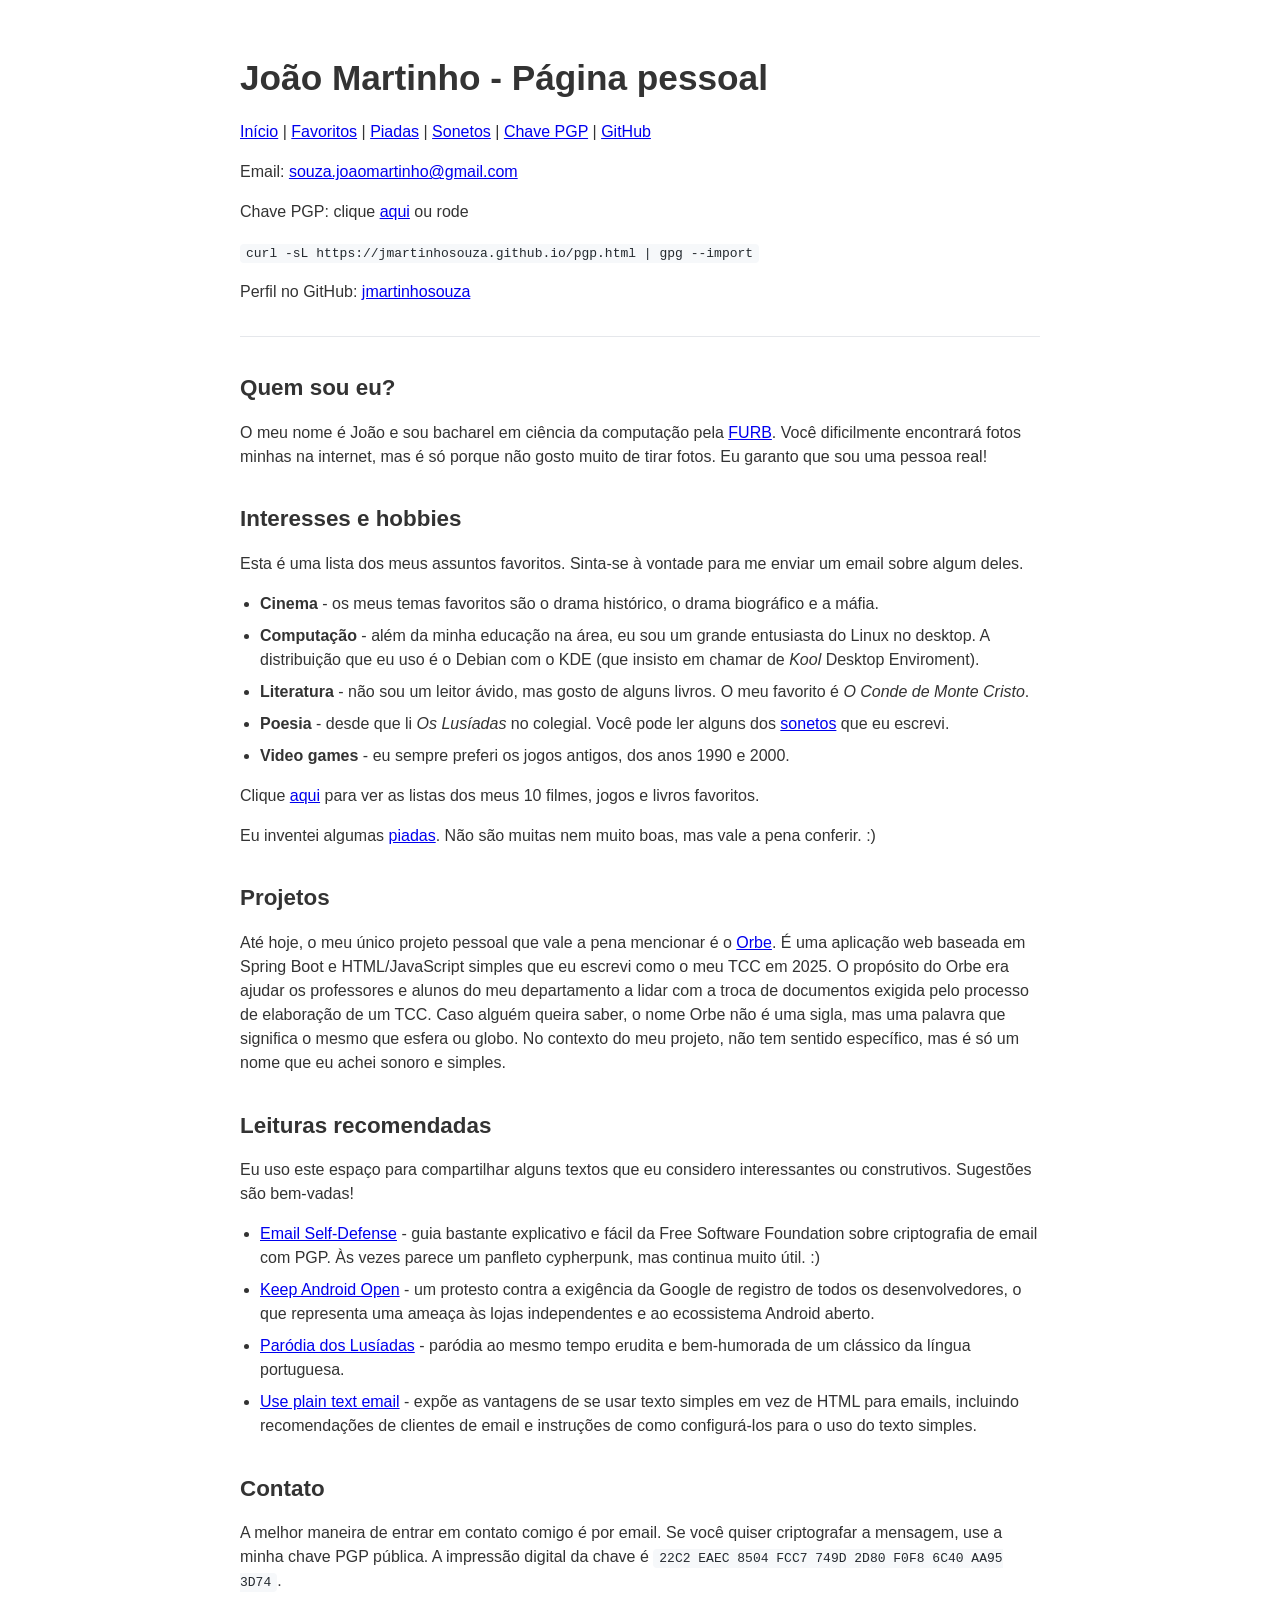
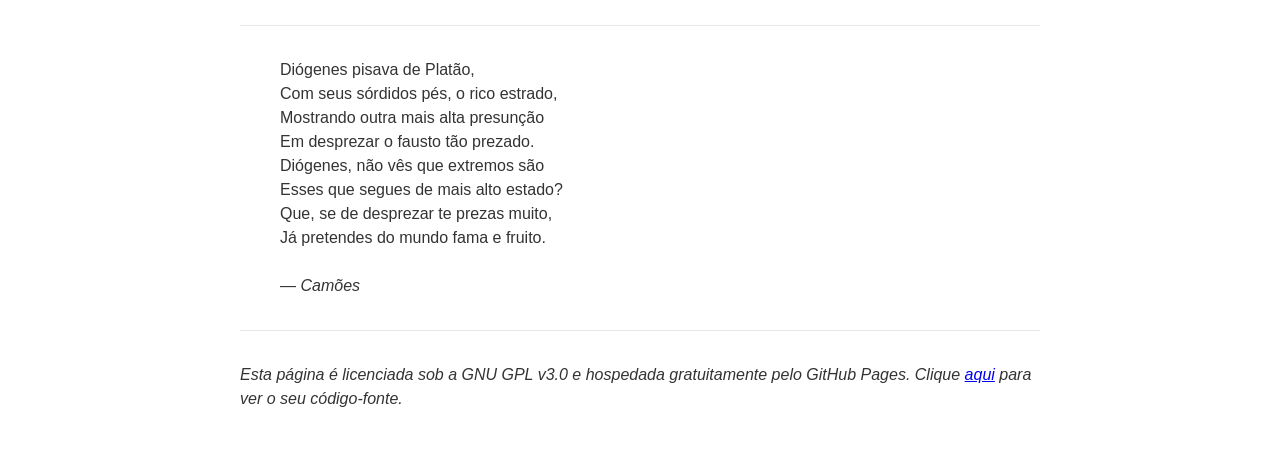
==== index.html @ 79cd5833 "2026-07-18" ====
<!DOCTYPE html>
<html lang="pt">
<head>
      <meta charset="UTF-8">
      <meta name="viewport" content="width=device-width, initial-scale=1.0">
      <link rel="icon" href="./recursos/gato.jpg">
      <title>Página pessoal do João Martinho</title>

      <style>
            body {
                  font-family: -apple-system, BlinkMacSystemFont, "Segoe UI", Roboto, Helvetica, Arial, sans-serif;
                  line-height: 1.5;
                  padding: 20px;
                  color: #333;
            }

            .container {
                  max-width: 800px;
                  margin: 0 auto;
            }

            h1 {
                  font-size: 2.2em;
                  margin-bottom: 0.2em;
            }

            h3 {
                  font-size: 1.4em;
                  margin-top: 1.5em;
                  margin-bottom: 0.5em;
            }

            code {
                  background-color: #f6f8fa;
                  color: #24292e;
                  padding: 2px 6px;
                  border-radius: 4px;
                  font-family: monospace;
            }

            ul {
                  margin-top: 0.5em;
                  padding-left: 20px;
                }

            li {
                  margin-bottom: 0.5em;
            }

            hr {
                  border: 0;
                  border-top: 1px solid #e5e7eb;
                  margin: 2em 0;
            }
      </style>
</head>
<body>
<div class="container">

      <h1>João Martinho - Página pessoal</h1>

      <p>
            <a href="index.html">Início</a> |
            <a href="favoritos.html">Favoritos</a> |
            <a href="piadas.html">Piadas</a> |
            <a href="sonetos.html">Sonetos</a> |
            <a href="pgp.html">Chave PGP</a> |
            <a href="https://github.com/jmartinhosouza">GitHub</a>
      </p>

      <p>Email: <a href="mailto:souza.joaomartinho@gmail.com">souza.joaomartinho@gmail.com</a></p>
      <p>Chave PGP: clique <a href="./recursos/jms-pub.asc" download>aqui</a> ou rode</p>
      <p><code>curl -sL https://jmartinhosouza.github.io/pgp.html | gpg --import</code></p>
      <p>Perfil no GitHub: <a href="https://github.com/jmartinhosouza">jmartinhosouza</a></p>

      <hr>

      <h3>Quem sou eu?</h3>

      <p>
            O meu nome é João e sou bacharel em ciência da computação pela <a href="https://furb.br">FURB</a>.
            Você dificilmente encontrará fotos minhas na internet, mas é só porque não gosto muito de tirar fotos. 
            Eu garanto que sou uma pessoa real!
      </p>

      <h3>Interesses e hobbies</h3>

      <p>
            Esta é uma lista dos meus assuntos favoritos. Sinta-se à vontade para me enviar um email sobre algum deles.
      </p>

      <ul>
            <li><b>Cinema</b> - os meus temas favoritos são o drama histórico, o drama biográfico e a máfia.</li>
            <li><b>Computação</b> - além da minha educação na área, eu sou um grande entusiasta do Linux no desktop. A distribuição que
                  eu uso é o Debian com o KDE (que insisto em chamar de <i>Kool</i> Desktop Enviroment).</li>
            <li><b>Literatura</b> - não sou um leitor ávido, mas gosto de alguns livros. O meu favorito é
                  <i>O Conde de Monte Cristo</i>.</li>
            <li><b>Poesia</b> - desde que li <i>Os Lusíadas</i> no colegial. Você pode ler alguns dos <a href="sonetos.html">sonetos</a>
                  que eu escrevi.</li>
            <li><b>Video games</b> - eu sempre preferi os jogos antigos, dos anos 1990 e 2000.</li>
      </ul>

      <p>
            Clique <a href="favoritos.html">aqui</a> para ver as listas dos meus 10 filmes, jogos e livros favoritos.
      </p>

      <p>
            Eu inventei algumas <a href="piadas.html">piadas</a>. Não são muitas nem muito boas, mas vale a pena conferir. :)
      </p>

      <h3>Projetos</h3>

      <p>
            Até hoje, o meu único projeto pessoal que vale a pena mencionar é o <a href="https://github.com/jmartinhosouza/orbe">Orbe</a>.
            É uma aplicação web baseada em Spring Boot e HTML/JavaScript simples que eu escrevi como o meu TCC em 2025. O propósito
            do Orbe era ajudar os professores e alunos do meu departamento a lidar com a troca de documentos exigida pelo processo de
            elaboração de um TCC. Caso alguém queira saber, o nome Orbe não é uma sigla, mas uma palavra que significa o mesmo que
            esfera ou globo. No contexto do meu projeto, não tem sentido específico, mas é só um nome que eu achei sonoro e simples.
      </p>

      <h3>Leituras recomendadas</h3>

      <p>
            Eu uso este espaço para compartilhar alguns textos que eu considero interessantes ou construtivos. Sugestões são bem-vadas!
      </p>

      <ul>
            <li><a href="https://emailselfdefense.fsf.org">Email Self-Defense</a> - guia bastante explicativo e fácil da Free Software
                  Foundation sobre criptografia de email com PGP. Às vezes parece um panfleto cypherpunk, mas continua muito
                  útil. :)</li>
            <li><a href="https://keepandroidopen.org/">Keep Android Open</a> - um protesto contra a exigência da Google de registro
                  de todos os desenvolvedores, o que representa uma ameaça às lojas independentes e ao ecossistema Android aberto.</li>
            <li><a href="https://pt.wikisource.org/wiki/Par%C3%B3dia_ao_primeiro_canto_dos_Lus%C3%ADadas_de_Cam%C3%B5es_por_quatro_estudantes_de_%C3%89vora_em_1589">
                  Paródia dos Lusíadas</a> - paródia ao mesmo tempo erudita e bem-humorada de um clássico da língua portuguesa.</li>
            <li><a href="https://useplaintext.email">Use plain text email</a> - expõe as vantagens de se usar texto simples em vez de HTML
                  para emails, incluindo recomendações de clientes de email e instruções de como configurá-los para o uso do texto
                  simples.</li>
      </ul>

      <h3>Contato</h3>

      <p>
            A melhor maneira de entrar em contato comigo é por email. Se você quiser criptografar a mensagem, use a minha chave PGP
            pública. A impressão digital da chave é <code>22C2 EAEC 8504 FCC7 749D 2D80 F0F8 6C40 AA95 3D74</code>.
      </p>

      <hr>

      <blockquote cite="camoes">
            Diógenes pisava de Platão,<br>
            Com seus sórdidos pés, o rico estrado,<br>
            Mostrando outra mais alta presunção<br>
            Em desprezar o fausto tão prezado.<br>
            Diógenes, não vês que extremos são<br>
            Esses que segues de mais alto estado?<br>
            Que, se de desprezar te prezas muito,<br>
            Já pretendes do mundo fama e fruito.<br>
            <br>
            <cite>— Camões</cite>
      </blockquote>

      <hr>

      <p>
            <i>Esta página é licenciada sob a GNU GPL v3.0 e hospedada gratuitamente pelo GitHub Pages. Clique
            <a href="https://github.com/jmartinhosouza/jmartinhosouza.github.io">aqui</a> para ver o seu código-fonte.</i>
      </p>
</div>
</body>
</html>
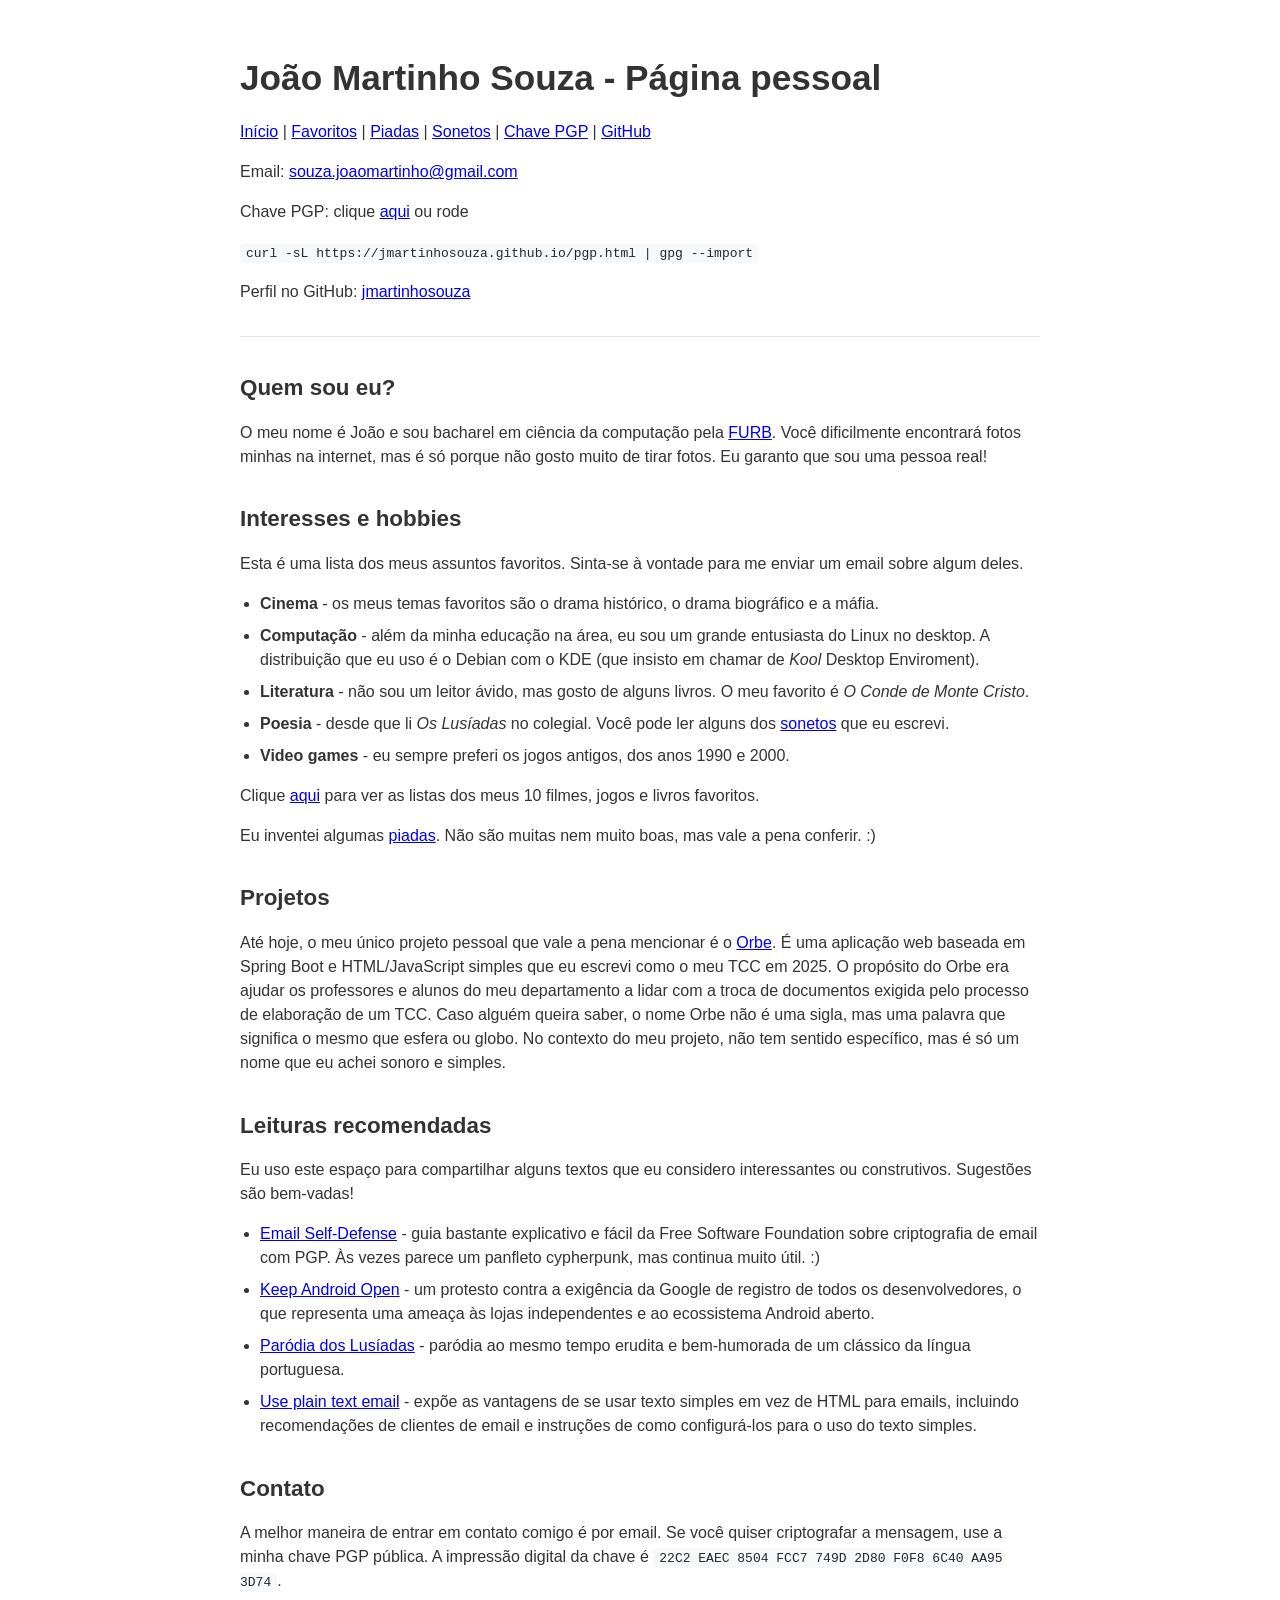
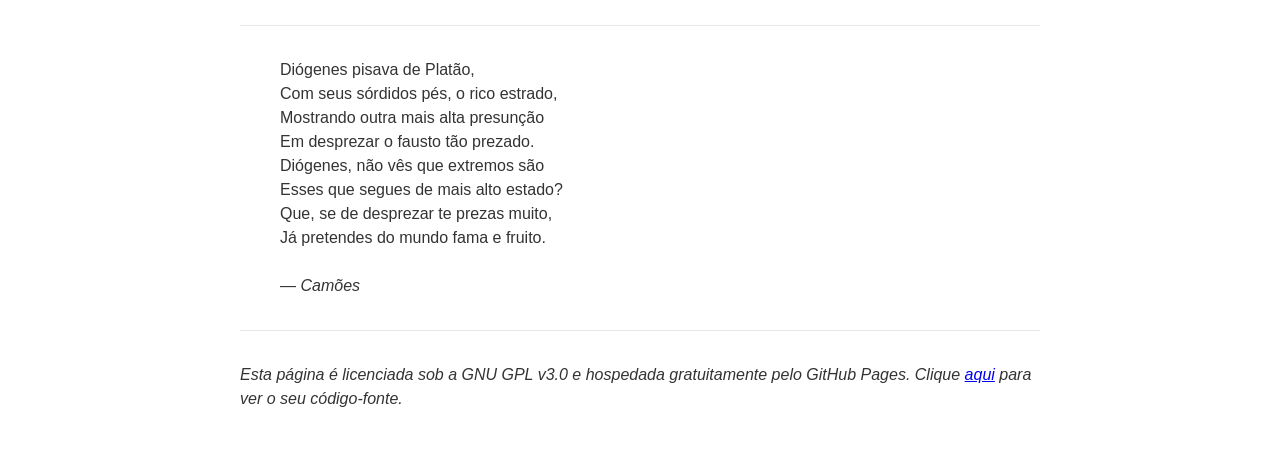
==== commit 24083431: "2026-07-18" ====
--- a/index.html
+++ b/index.html
@@ -57,7 +57,7 @@
 <body>
 <div class="container">
 
-      <h1>João Martinho - Página pessoal</h1>
+      <h1>João Martinho Souza - Página pessoal</h1>
 
       <p>
             <a href="index.html">Início</a> |
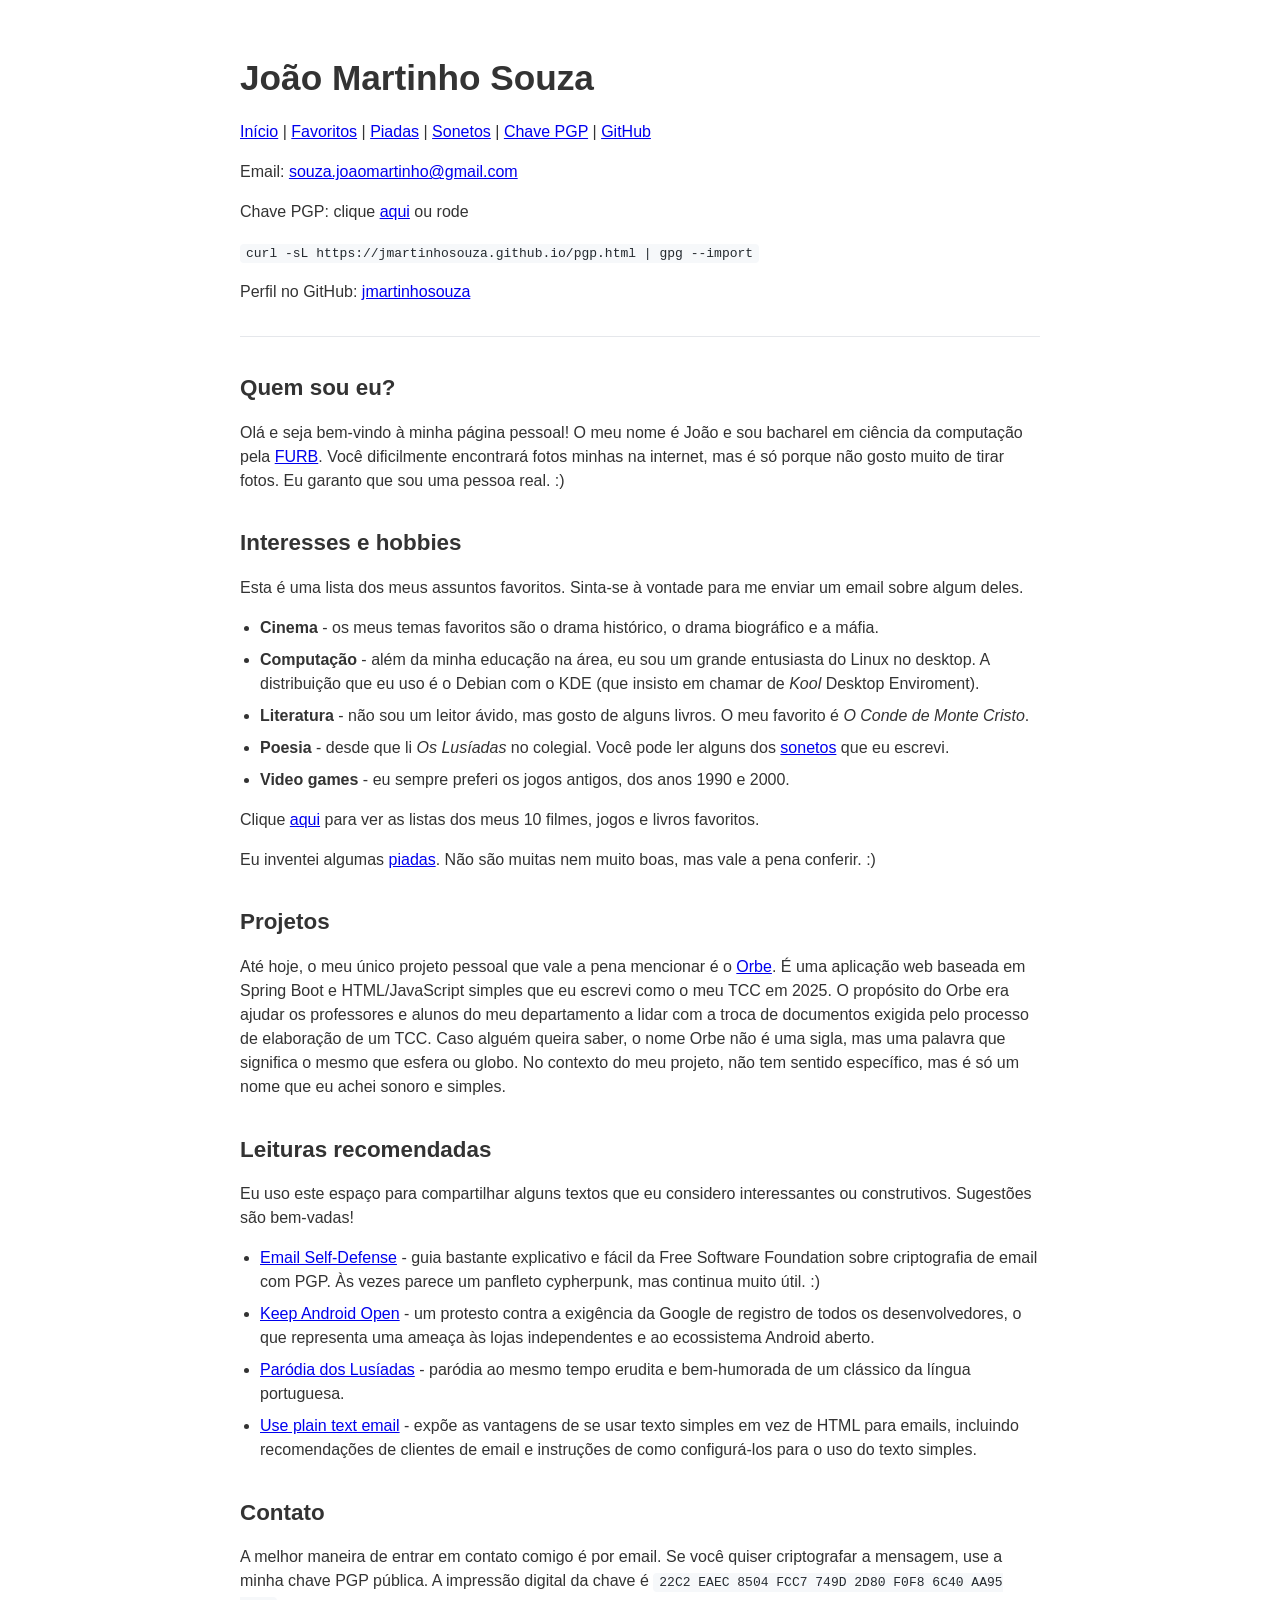
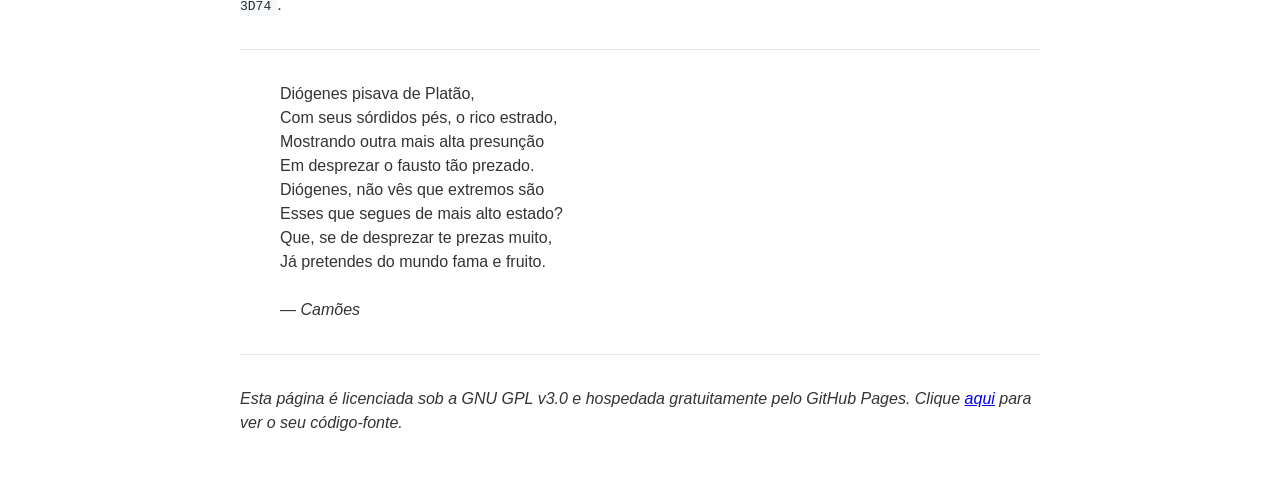
==== commit 3bfb756e: "2026-07-20" ====
--- a/index.html
+++ b/index.html
@@ -4,7 +4,7 @@
       <meta charset="UTF-8">
       <meta name="viewport" content="width=device-width, initial-scale=1.0">
       <link rel="icon" href="./recursos/gato.jpg">
-      <title>Página pessoal do João Martinho</title>
+      <title>A minha página pessoal</title>
 
       <style>
             body {
@@ -57,7 +57,7 @@
 <body>
 <div class="container">
 
-      <h1>João Martinho Souza - Página pessoal</h1>
+      <h1>João Martinho Souza</h1>
 
       <p>
             <a href="index.html">Início</a> |
@@ -78,9 +78,9 @@
       <h3>Quem sou eu?</h3>
 
       <p>
-            O meu nome é João e sou bacharel em ciência da computação pela <a href="https://furb.br">FURB</a>.
-            Você dificilmente encontrará fotos minhas na internet, mas é só porque não gosto muito de tirar fotos. 
-            Eu garanto que sou uma pessoa real!
+            Olá e seja bem-vindo à minha página pessoal! O meu nome é João e sou bacharel em ciência da computação
+            pela <a href="https://furb.br">FURB</a>. Você dificilmente encontrará fotos minhas na internet, mas é só
+            porque não gosto muito de tirar fotos. Eu garanto que sou uma pessoa real. :)
       </p>
 
       <h3>Interesses e hobbies</h3>
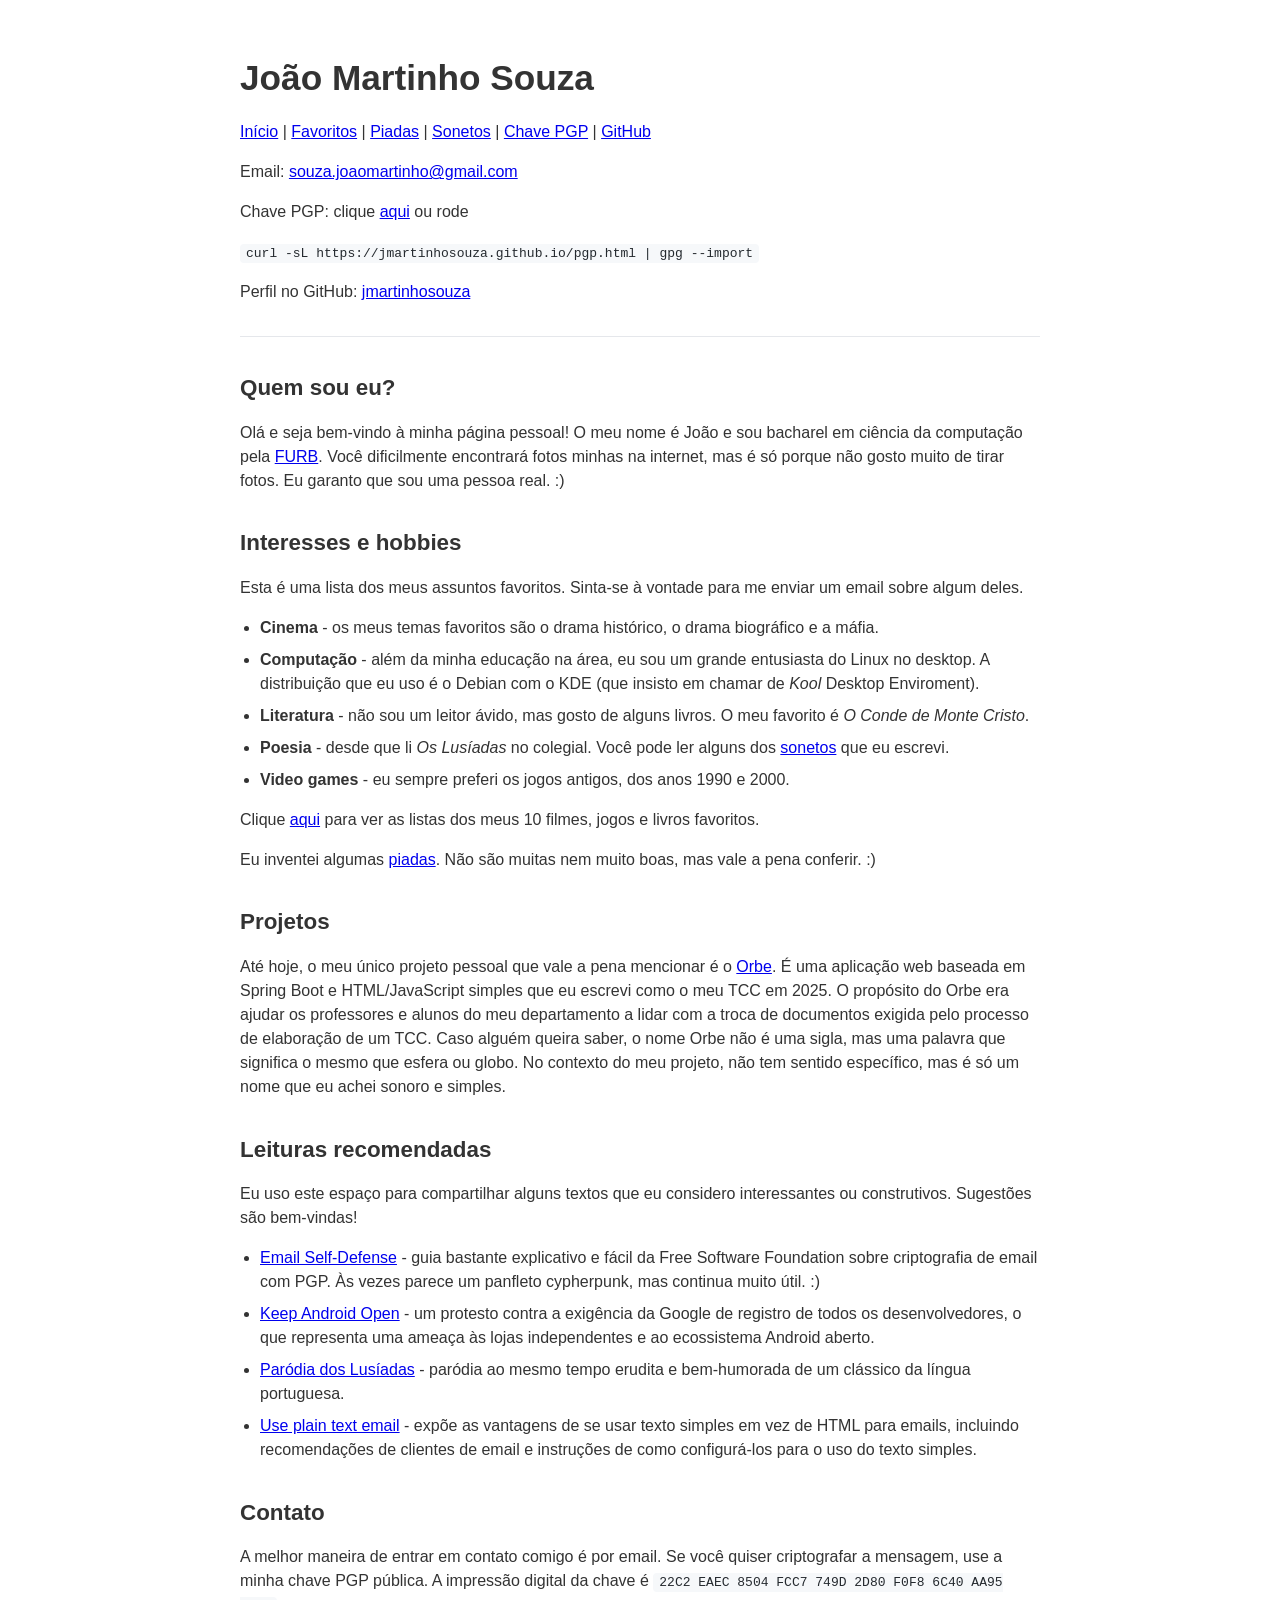
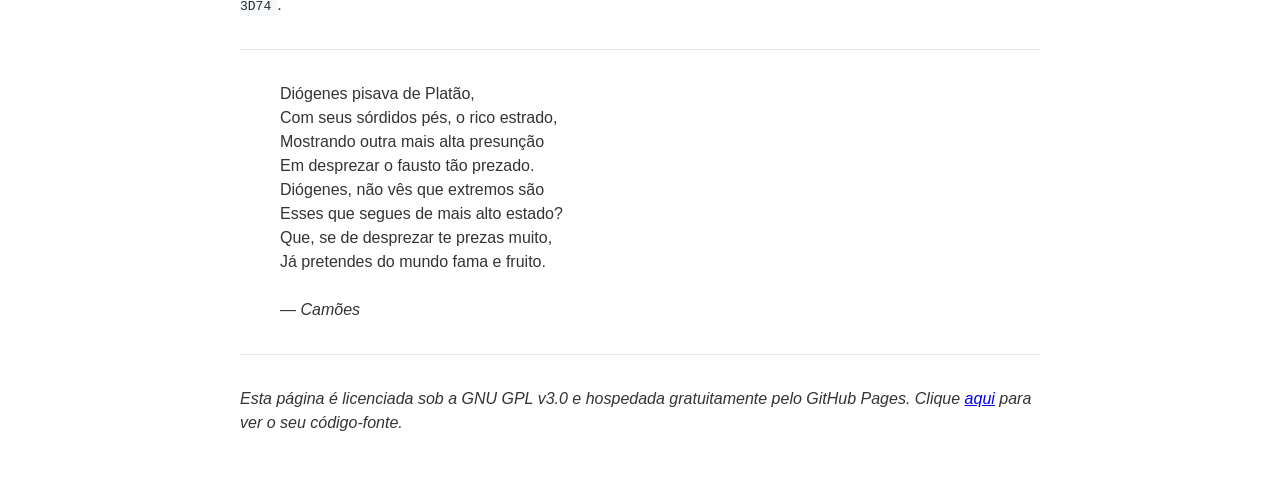
==== commit 1c5901f1: "2026-07-20" ====
--- a/index.html
+++ b/index.html
@@ -121,7 +121,7 @@
       <h3>Leituras recomendadas</h3>
 
       <p>
-            Eu uso este espaço para compartilhar alguns textos que eu considero interessantes ou construtivos. Sugestões são bem-vadas!
+            Eu uso este espaço para compartilhar alguns textos que eu considero interessantes ou construtivos. Sugestões são bem-vindas!
       </p>
 
       <ul>
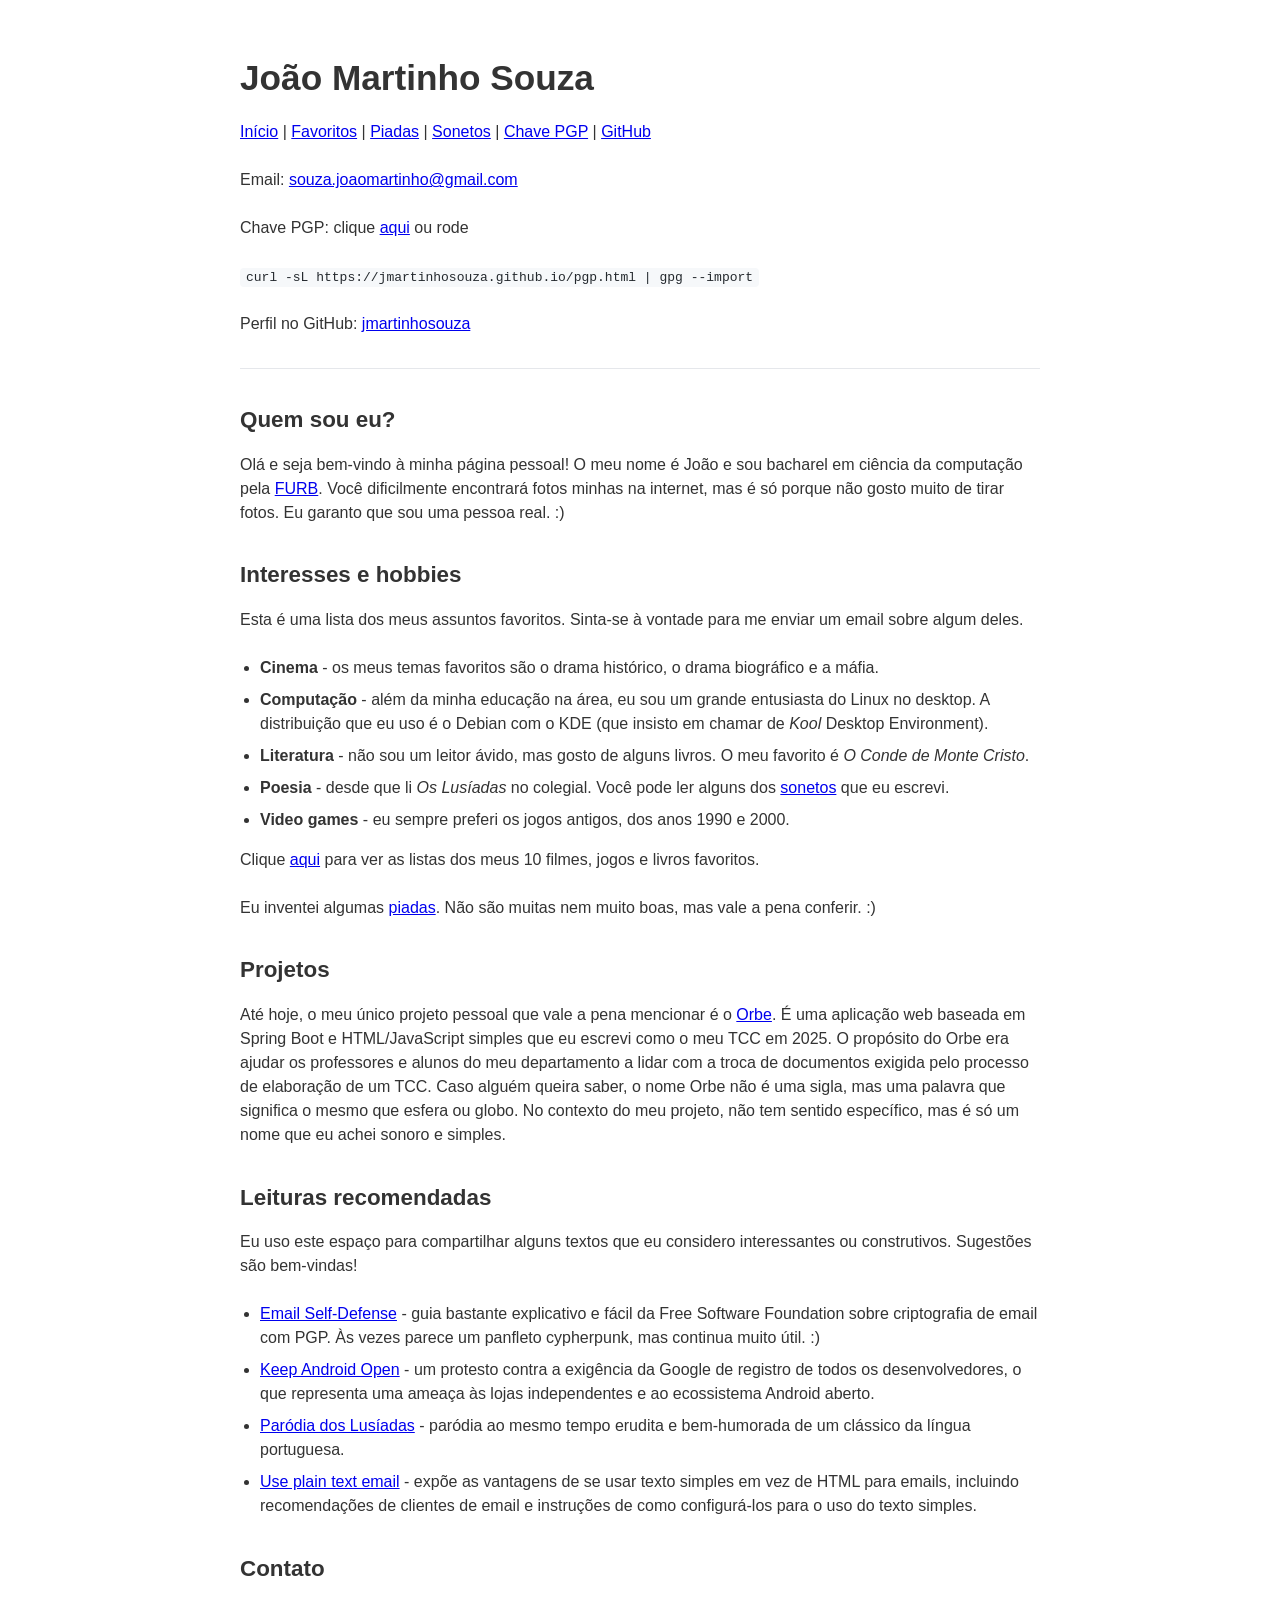
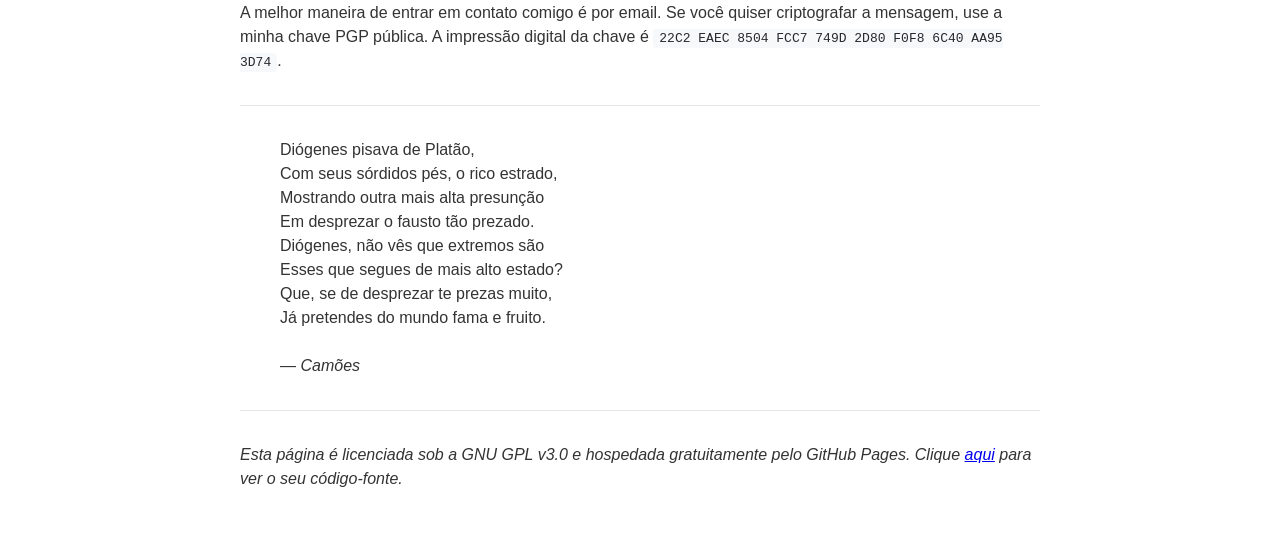
==== commit 3886b345: "2026-07-20" ====
--- a/index.html
+++ b/index.html
@@ -6,53 +6,7 @@
       <link rel="icon" href="./recursos/gato.jpg">
       <title>A minha página pessoal</title>
 
-      <style>
-            body {
-                  font-family: -apple-system, BlinkMacSystemFont, "Segoe UI", Roboto, Helvetica, Arial, sans-serif;
-                  line-height: 1.5;
-                  padding: 20px;
-                  color: #333;
-            }
-
-            .container {
-                  max-width: 800px;
-                  margin: 0 auto;
-            }
-
-            h1 {
-                  font-size: 2.2em;
-                  margin-bottom: 0.2em;
-            }
-
-            h3 {
-                  font-size: 1.4em;
-                  margin-top: 1.5em;
-                  margin-bottom: 0.5em;
-            }
-
-            code {
-                  background-color: #f6f8fa;
-                  color: #24292e;
-                  padding: 2px 6px;
-                  border-radius: 4px;
-                  font-family: monospace;
-            }
-
-            ul {
-                  margin-top: 0.5em;
-                  padding-left: 20px;
-                }
-
-            li {
-                  margin-bottom: 0.5em;
-            }
-
-            hr {
-                  border: 0;
-                  border-top: 1px solid #e5e7eb;
-                  margin: 2em 0;
-            }
-      </style>
+      <link rel="stylesheet" href="./estilo.css">
 </head>
 <body>
 <div class="container">
@@ -91,8 +45,7 @@
 
       <ul>
             <li><b>Cinema</b> - os meus temas favoritos são o drama histórico, o drama biográfico e a máfia.</li>
-            <li><b>Computação</b> - além da minha educação na área, eu sou um grande entusiasta do Linux no desktop. A distribuição que
-                  eu uso é o Debian com o KDE (que insisto em chamar de <i>Kool</i> Desktop Enviroment).</li>
+            <li><b>Computação</b> - além da minha educação na área, eu sou um grande entusiasta do Linux no desktop. A distribuição que eu uso é o Debian com o KDE (que insisto em chamar de <i>Kool</i> Desktop Environment).</li>
             <li><b>Literatura</b> - não sou um leitor ávido, mas gosto de alguns livros. O meu favorito é
                   <i>O Conde de Monte Cristo</i>.</li>
             <li><b>Poesia</b> - desde que li <i>Os Lusíadas</i> no colegial. Você pode ler alguns dos <a href="sonetos.html">sonetos</a>
@@ -146,7 +99,7 @@
 
       <hr>
 
-      <blockquote cite="camoes">
+      <blockquote>
             Diógenes pisava de Platão,<br>
             Com seus sórdidos pés, o rico estrado,<br>
             Mostrando outra mais alta presunção<br>
--- a/estilo.css
+++ b/estilo.css
@@ -0,0 +1,99 @@
+body {
+    font-family: -apple-system, BlinkMacSystemFont, "Segoe UI", Roboto, Helvetica, Arial, sans-serif;
+    line-height: 1.5;
+    padding: 20px;
+    color: #333;
+}
+
+.container {
+    max-width: 800px;
+    margin: 0 auto;
+}
+
+h1 {
+    font-size: 2.2em;
+    margin-bottom: 0.2em;
+}
+
+body.pagina-404 h1 {
+    margin-bottom: 0.5em;
+    margin-top: 1.5em;
+}
+
+h3 {
+    font-size: 1.4em;
+    margin-top: 1.5em;
+    margin-bottom: 0.5em;
+}
+
+p {
+    margin-bottom: 1.5em;
+}
+
+hr {
+    border: 0;
+    border-top: 1px solid #e5e7eb;
+    margin: 2em 0;
+}
+
+ol, ul {
+    margin-top: 0.5em;
+    padding-left: 20px;
+}
+
+ol li {
+    margin-bottom: 0.4em;
+    font-weight: bold;
+}
+
+ul li {
+    margin-bottom: 0.5em;
+}
+
+code {
+    background-color: #f6f8fa;
+    color: #24292e;
+    padding: 2px 6px;
+    border-radius: 4px;
+    font-family: monospace;
+}
+
+pre {
+    white-space: pre-wrap;
+    word-break: break-word;
+    overflow-x: auto;
+    max-width: 100%;
+}
+
+body.pagina-piadas h3 {
+    margin-top: 2em;
+    margin-bottom: 1em;
+    text-align: center;
+    letter-spacing: 4px;
+}
+
+body.pagina-sonetos h3 {
+    margin-top: 2em;
+    margin-bottom: 1em;
+    text-align: center;
+    letter-spacing: 4px;
+}
+
+details {
+    background-color: #f6f8fa;
+    padding: 10px 15px;
+    border-radius: 4px;
+    margin-bottom: 1.5em;
+    font-size: 0.95em;
+}
+
+summary {
+    cursor: pointer;
+    font-weight: bold;
+}
+
+.soneto {
+    margin-top: 1em;
+    margin-bottom: 2em;
+    line-height: 1.6;
+}
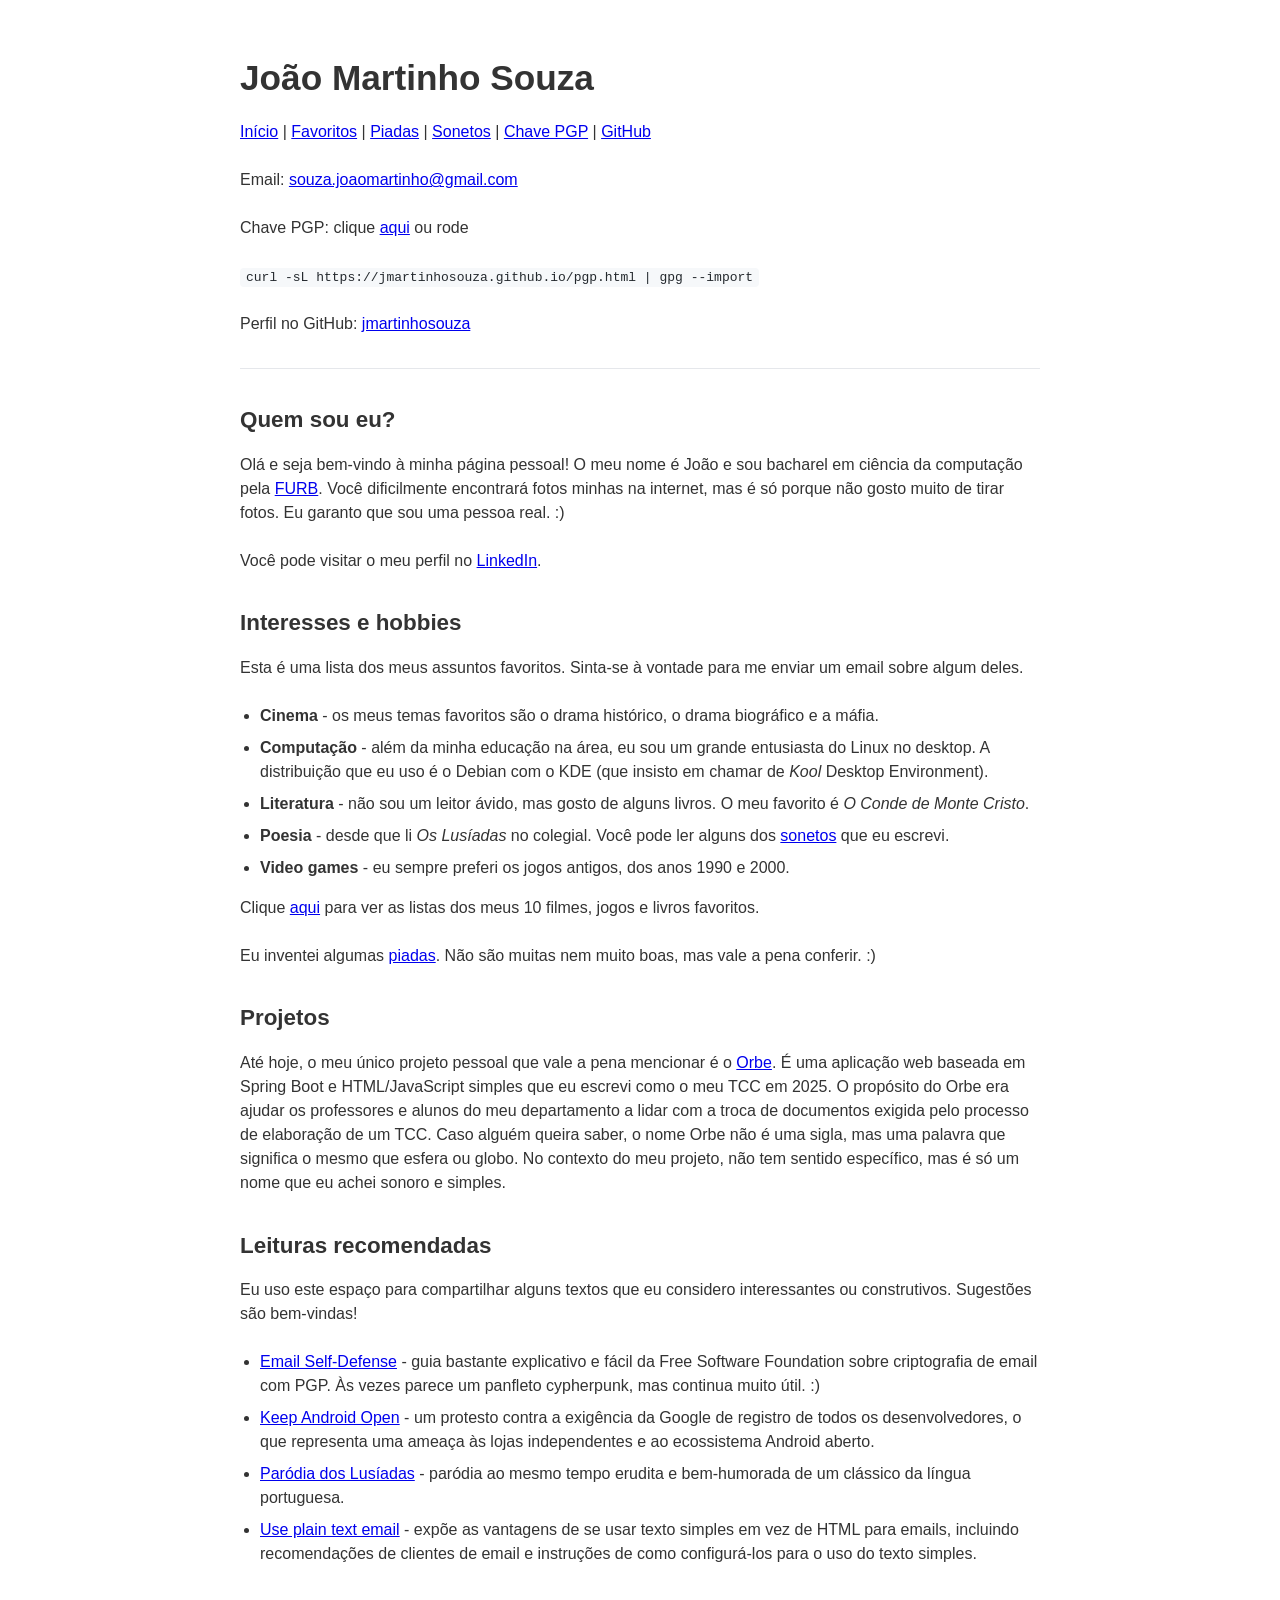
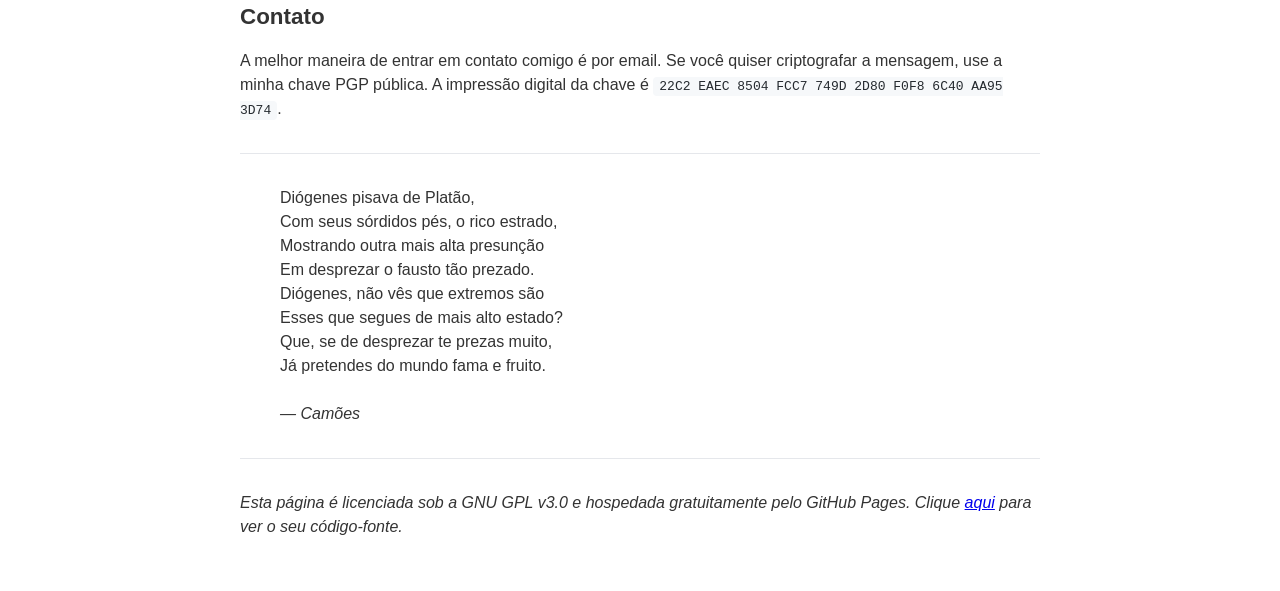
==== commit 8243e5dd: "2026-07-21" ====
--- a/index.html
+++ b/index.html
@@ -35,6 +35,10 @@
             Olá e seja bem-vindo à minha página pessoal! O meu nome é João e sou bacharel em ciência da computação
             pela <a href="https://furb.br">FURB</a>. Você dificilmente encontrará fotos minhas na internet, mas é só
             porque não gosto muito de tirar fotos. Eu garanto que sou uma pessoa real. :)
+      </p>
+
+      <p>
+            Você pode visitar o meu perfil no <a href="https://linkedin.com/in/jmartinhosouza">LinkedIn</a>.
       </p>
 
       <h3>Interesses e hobbies</h3>
